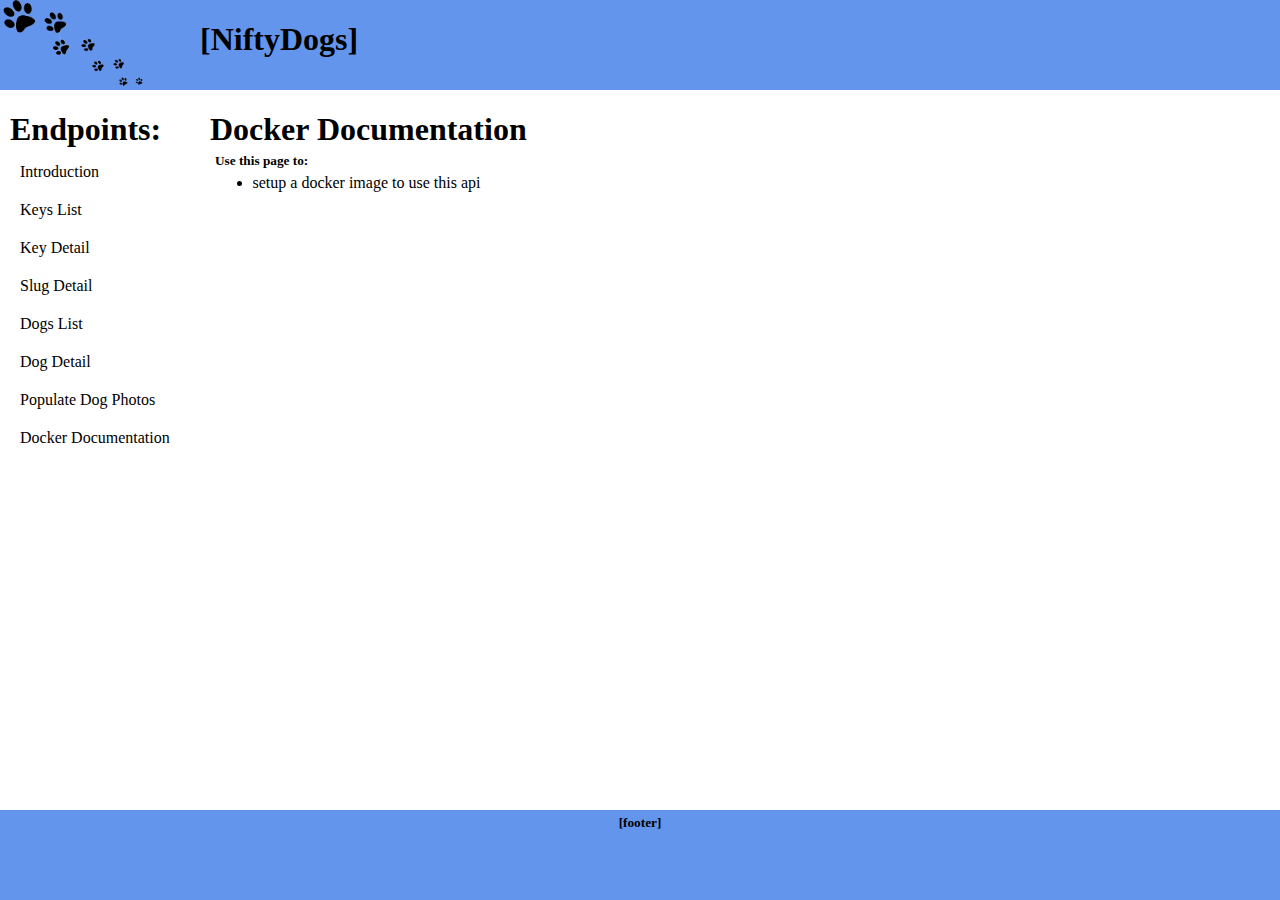
==== html-files/docker.html @ 43405292 "initial" ====
<!DOCTYPE html>
<html lang="en">

<head>
    <meta charset="UTF-8">
    <meta http-equiv="X-UA-Compatible" content="IE=edge">
    <meta name="viewport" content="width=device-width, initial-scale=1.0">
    <link rel="stylesheet" href="../css/styles.css">
    <title>Nifty_Dogs_Documentation</title>
</head>

<body>
    <div id="header">
        <img src="/images/paw_prints.png" alt="">
        <h1>[NiftyDogs]</h1>
    </div>
    <div id="main">
        <aside>
            <h1>Endpoints:</h1>
            <div><a href="../index.html">Introduction</a></div>
            <div><a href="keys-list-api.html">Keys List</a></div>
            <div><a href="keys-detail-api.html">Key Detail</a></div>
            <div><a href="slugs-detail-api.html">Slug Detail</a></div>
            <div><a href="dogs-list-api.html">Dogs List</a></div>
            <div><a href="dogs-detail-api.html">Dog Detail</a></div>
            <div><a href="populate-dog-photos-api.html">Populate Dog Photos</a></div>
            <div><a href="docker.html">Docker Documentation</a></div>
        </aside>
        <section>
            <div id="intro">
                <h1>Docker Documentation</h1>
                <h5>Use this page to:</h5>
                <ul>
                    <li>setup a docker image to use this api</li>
                </ul>
            </div>
        </section>
    </div>
    <footer>
        <h5>[footer]</h5>
    </footer>
</body>

</html>
---- css/styles.css ----
* {
    box-sizing: border-box;
}

#header {
    background-color: cornflowerblue;
    min-height: 10vh;
}

#header > img {
    height: 10vh;
    position: absolute;
}

#header > h1 {
    margin-left: 200px;
}

body {
    display: flex;
    flex-direction: column;
    width: 100vw;
    margin: 0;
}

#main {
    display: flex;
    min-height: 80vh;
    overflow: scroll;
    padding-bottom: 2.5vh;
    padding-right: 2.5vh;
}

aside {
    display: flex;
    flex-direction: column;
    height: 100%;
    min-width: 200px;
    max-width: 300px;
    overflow: scroll;
    margin-right: 10px;
}

aside > h1 {
    margin-left: 10px;
}
aside > div {
    padding: 10px;
}

aside > div > a {
    margin: 10px;
    color: black;
    text-decoration: none;
}

aside > div:hover {
    background-color: cornflowerblue;
}

pre > code {
    padding: 0;
}

code, pre {
    background: #cbd9ea;
    word-wrap: break-word;
    border-radius: .2rem;
    padding: 5px 20px;
}

pre {
    padding: 5px 20px;
    width: fit-content;
    margin: 0;
    max-width: 75vw;
    overflow: scroll;
    border: 0.5px solid black;
}

h5 {
    margin: 5px;
}

h1 {
    margin-bottom: 5px;
}

p {
    margin-top: 5px;
}

footer {
    height: 10vh;
    width: 100%;
    display: flex;
    justify-content: center;
    background-color: cornflowerblue;
}

ul {
    margin: 2.5px;
}

.sections {
    margin-top: 50px;
}
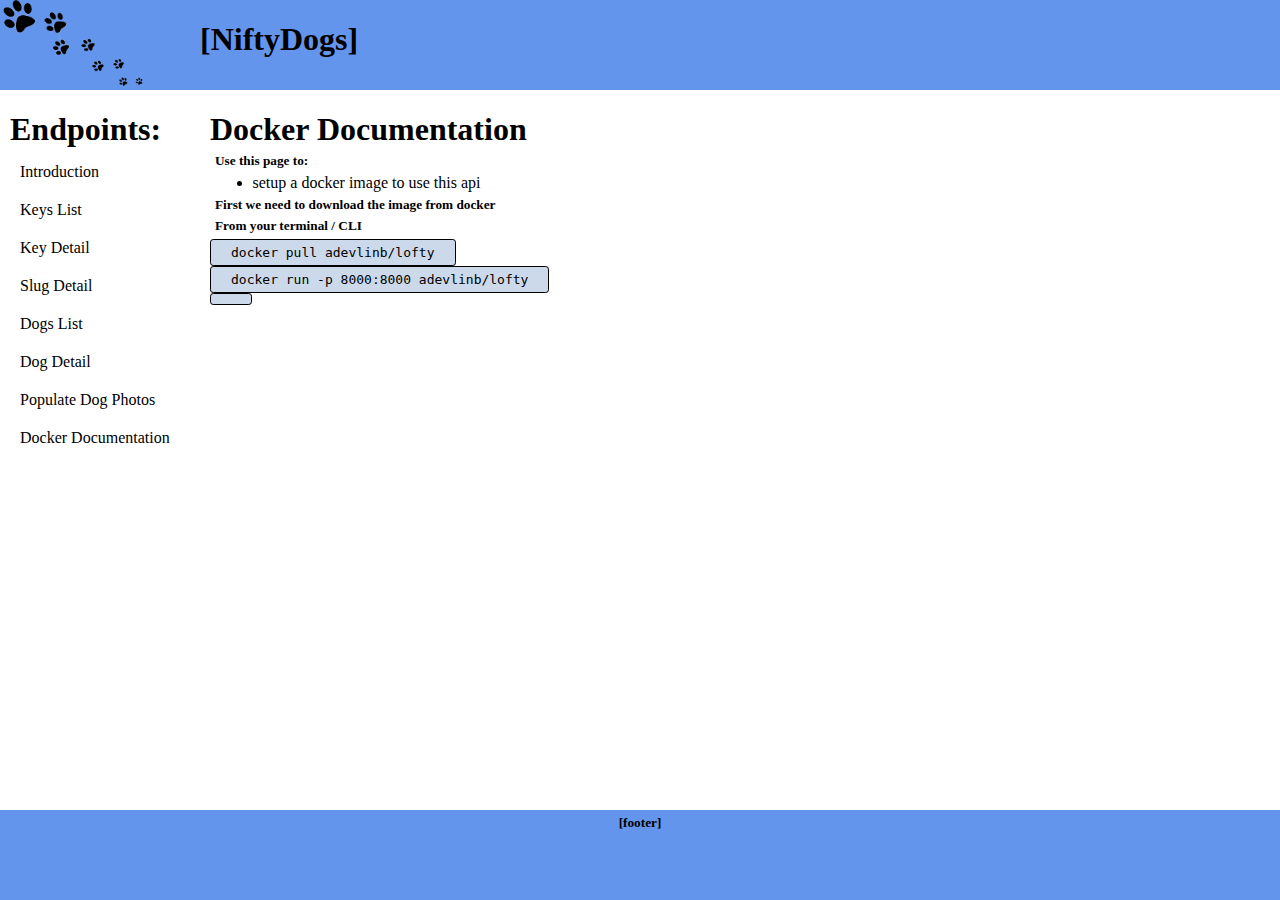
==== commit 6c317eca: "updates deployed link" ====
--- a/html-files/docker.html
+++ b/html-files/docker.html
@@ -33,6 +33,12 @@
                 <ul>
                     <li>setup a docker image to use this api</li>
                 </ul>
+                <h5>First we need to download the image from docker</h5>
+                <h5>From your terminal / CLI</h5>
+                <pre><code>docker pull adevlinb/lofty</code></pre>
+                <pre><code>docker run -p 8000:8000 adevlinb/lofty</code></pre>
+                <pre><code></code></pre>
+
             </div>
         </section>
     </div>
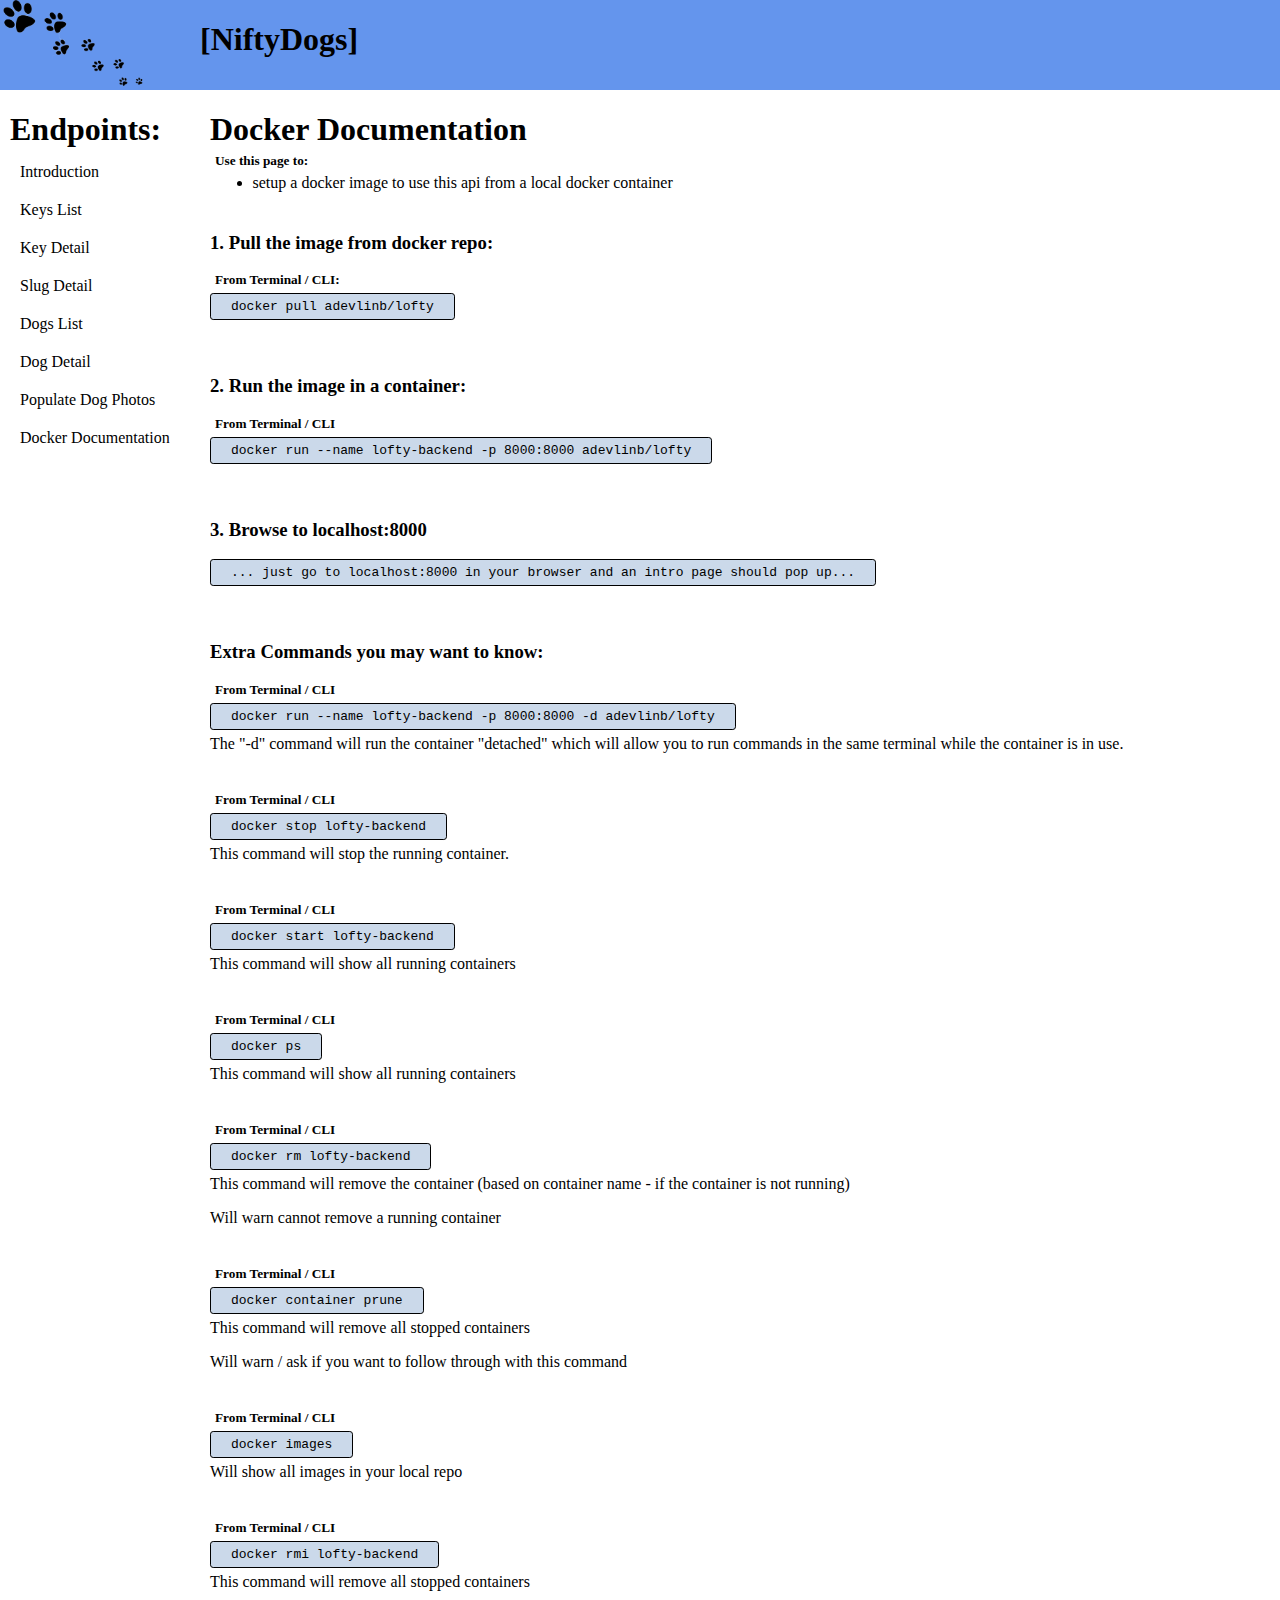
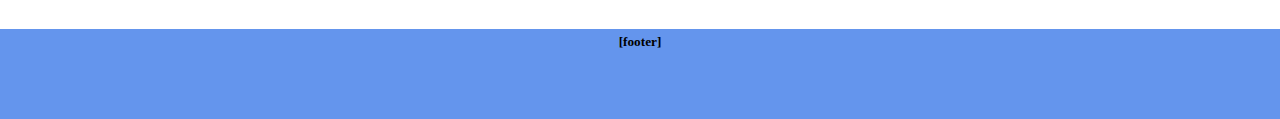
==== commit 3c12142a: "updates docker docs" ====
--- a/html-files/docker.html
+++ b/html-files/docker.html
@@ -31,13 +31,58 @@
                 <h1>Docker Documentation</h1>
                 <h5>Use this page to:</h5>
                 <ul>
-                    <li>setup a docker image to use this api</li>
+                    <li>setup a docker image to use this api from a local docker container</li>
                 </ul>
-                <h5>First we need to download the image from docker</h5>
-                <h5>From your terminal / CLI</h5>
+                <br>
+                <h3>1. Pull the image from docker repo:</h3>
+                <h5>From Terminal / CLI:</h5>
                 <pre><code>docker pull adevlinb/lofty</code></pre>
-                <pre><code>docker run -p 8000:8000 adevlinb/lofty</code></pre>
-                <pre><code></code></pre>
+                <br>
+                <br>
+                <h3>2. Run the image in a container:</h3>
+                <h5>From Terminal / CLI</h5>
+                <pre><code>docker run --name lofty-backend -p 8000:8000 adevlinb/lofty</code></pre>
+                <br>
+                <br>
+                <h3>3. Browse to localhost:8000</h3>
+                <pre><code>... just go to localhost:8000 in your browser and an intro page should pop up...</code></pre>
+                <br>
+                <br>
+                <h3>Extra Commands you may want to know:</h3>
+                <h5>From Terminal / CLI</h5>
+                <pre><code>docker run --name lofty-backend -p 8000:8000 -d adevlinb/lofty</code></pre>
+                <p>The "-d" command will run the container "detached" which will allow you to run
+                    commands in the same terminal while the container is in use.</p>
+                <br>
+                <h5>From Terminal / CLI</h5>
+                <pre><code>docker stop lofty-backend</code></pre>
+                <p>This command will stop the running container.</p>
+                <br>
+                <h5>From Terminal / CLI</h5>
+                <pre><code>docker start lofty-backend</code></pre>
+                <p>This command will show all running containers</p>
+                <br>
+                <h5>From Terminal / CLI</h5>
+                <pre><code>docker ps</code></pre>
+                <p>This command will show all running containers</p>
+                <br>
+                <h5>From Terminal / CLI</h5>
+                <pre><code>docker rm lofty-backend</code></pre>
+                <p>This command will remove the container (based on container name - if the container is not running)</p>
+                <p>Will warn cannot remove a running container</p>
+                <br>
+                <h5>From Terminal / CLI</h5>
+                <pre><code>docker container prune</code></pre>
+                <p>This command will remove all stopped containers</p>
+                <p>Will warn / ask if you want to follow through with this command</p>
+                <br>
+                <h5>From Terminal / CLI</h5>
+                <pre><code>docker images</code></pre>
+                <p>Will show all images in your local repo</p>
+                <br>
+                <h5>From Terminal / CLI</h5>
+                <pre><code>docker rmi lofty-backend</code></pre>
+                <p>This command will remove all stopped containers</p>
 
             </div>
         </section>
--- a/css/styles.css
+++ b/css/styles.css
@@ -29,6 +29,10 @@
     overflow: scroll;
     padding-bottom: 2.5vh;
     padding-right: 2.5vh;
+}
+
+#intro {
+    padding-right: 10vw;
 }
 
 aside {
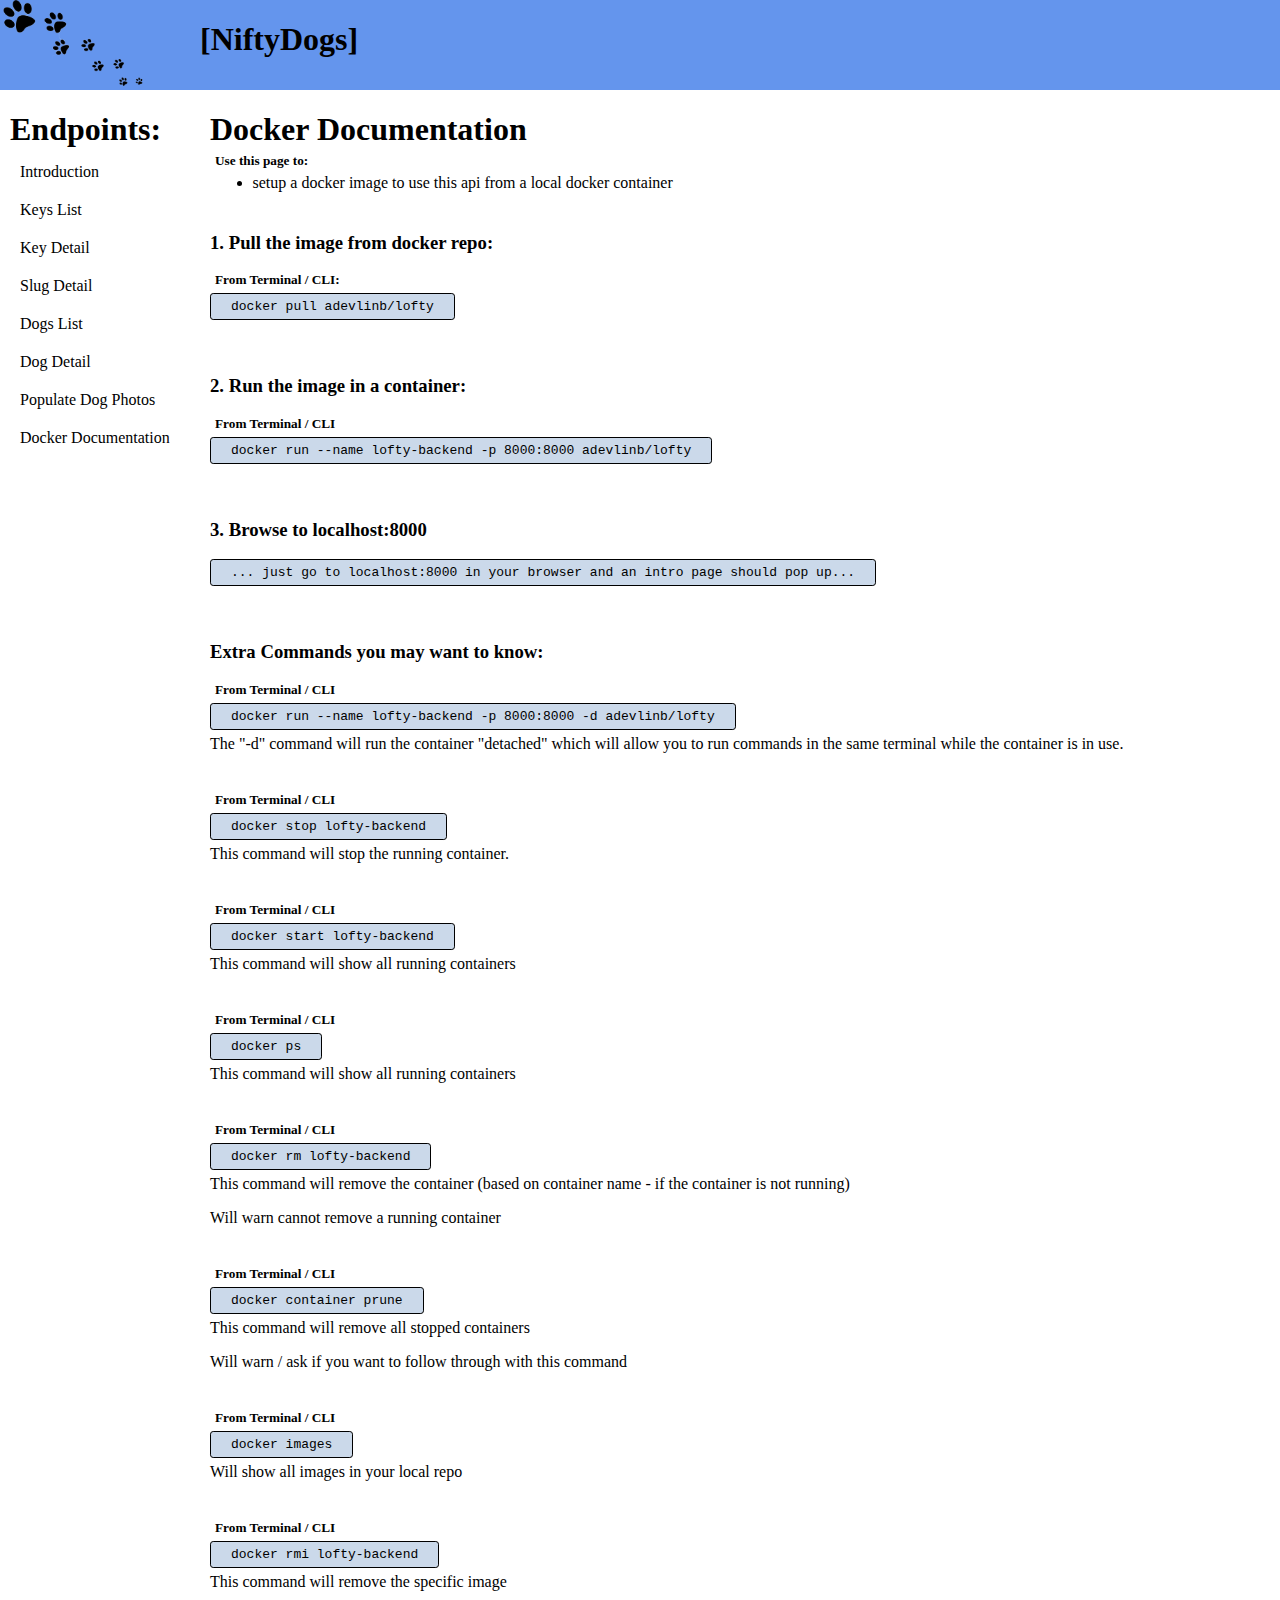
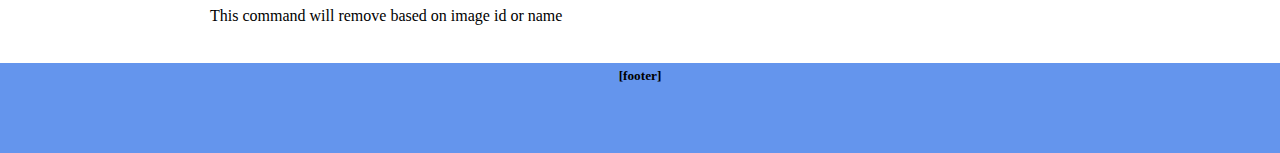
==== commit bb9a9240: "updates docker docs" ====
--- a/html-files/docker.html
+++ b/html-files/docker.html
@@ -82,7 +82,8 @@
                 <br>
                 <h5>From Terminal / CLI</h5>
                 <pre><code>docker rmi lofty-backend</code></pre>
-                <p>This command will remove all stopped containers</p>
+                <p>This command will remove the specific image</p>
+                <p>This command will remove based on image id or name</p>
 
             </div>
         </section>
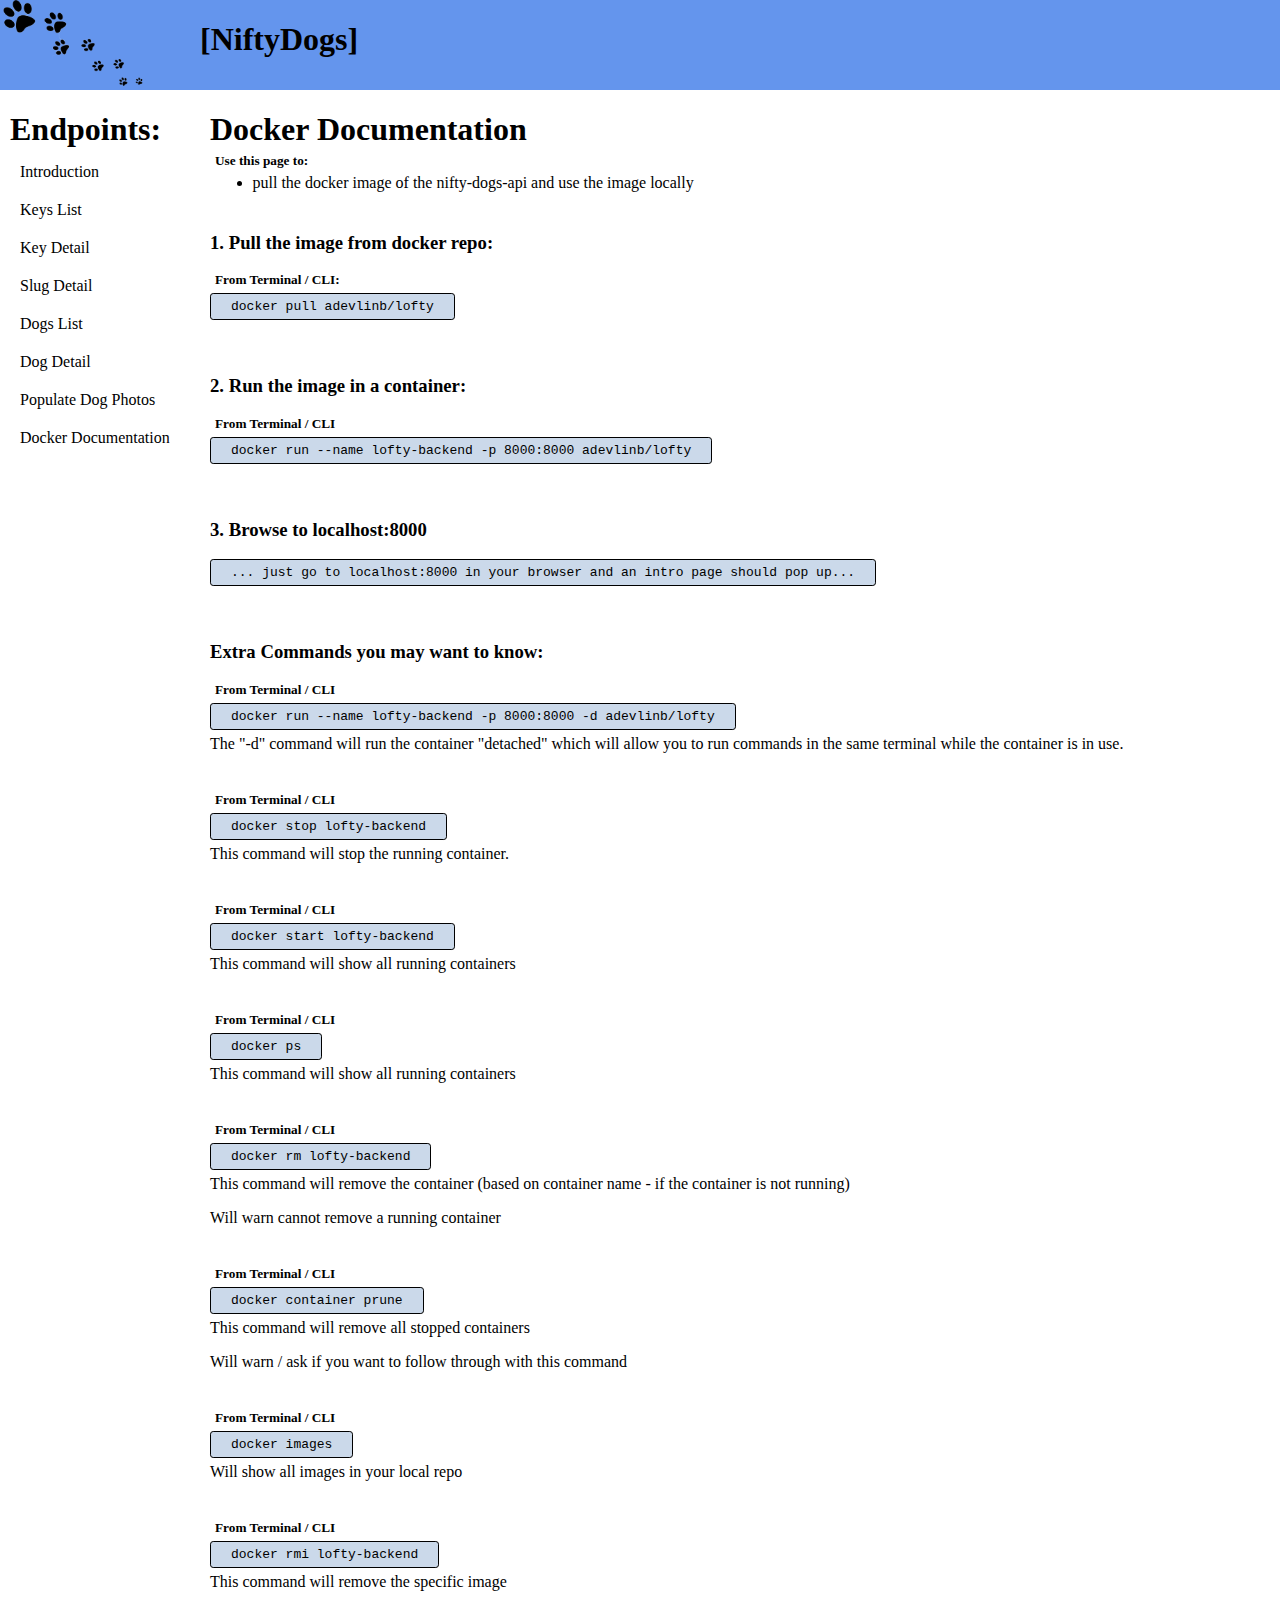
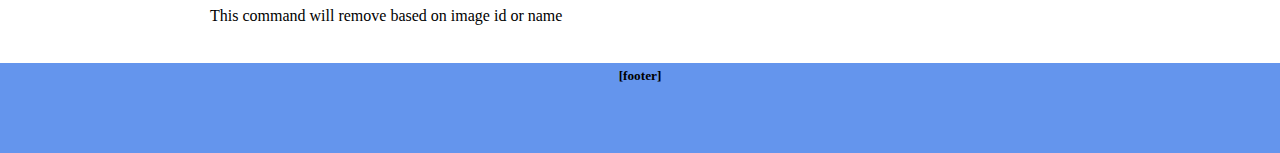
==== commit fb4be46b: "fixes headline" ====
--- a/html-files/docker.html
+++ b/html-files/docker.html
@@ -31,7 +31,7 @@
                 <h1>Docker Documentation</h1>
                 <h5>Use this page to:</h5>
                 <ul>
-                    <li>setup a docker image to use this api from a local docker container</li>
+                    <li>pull the docker image of the nifty-dogs-api and use the image locally</li>
                 </ul>
                 <br>
                 <h3>1. Pull the image from docker repo:</h3>
